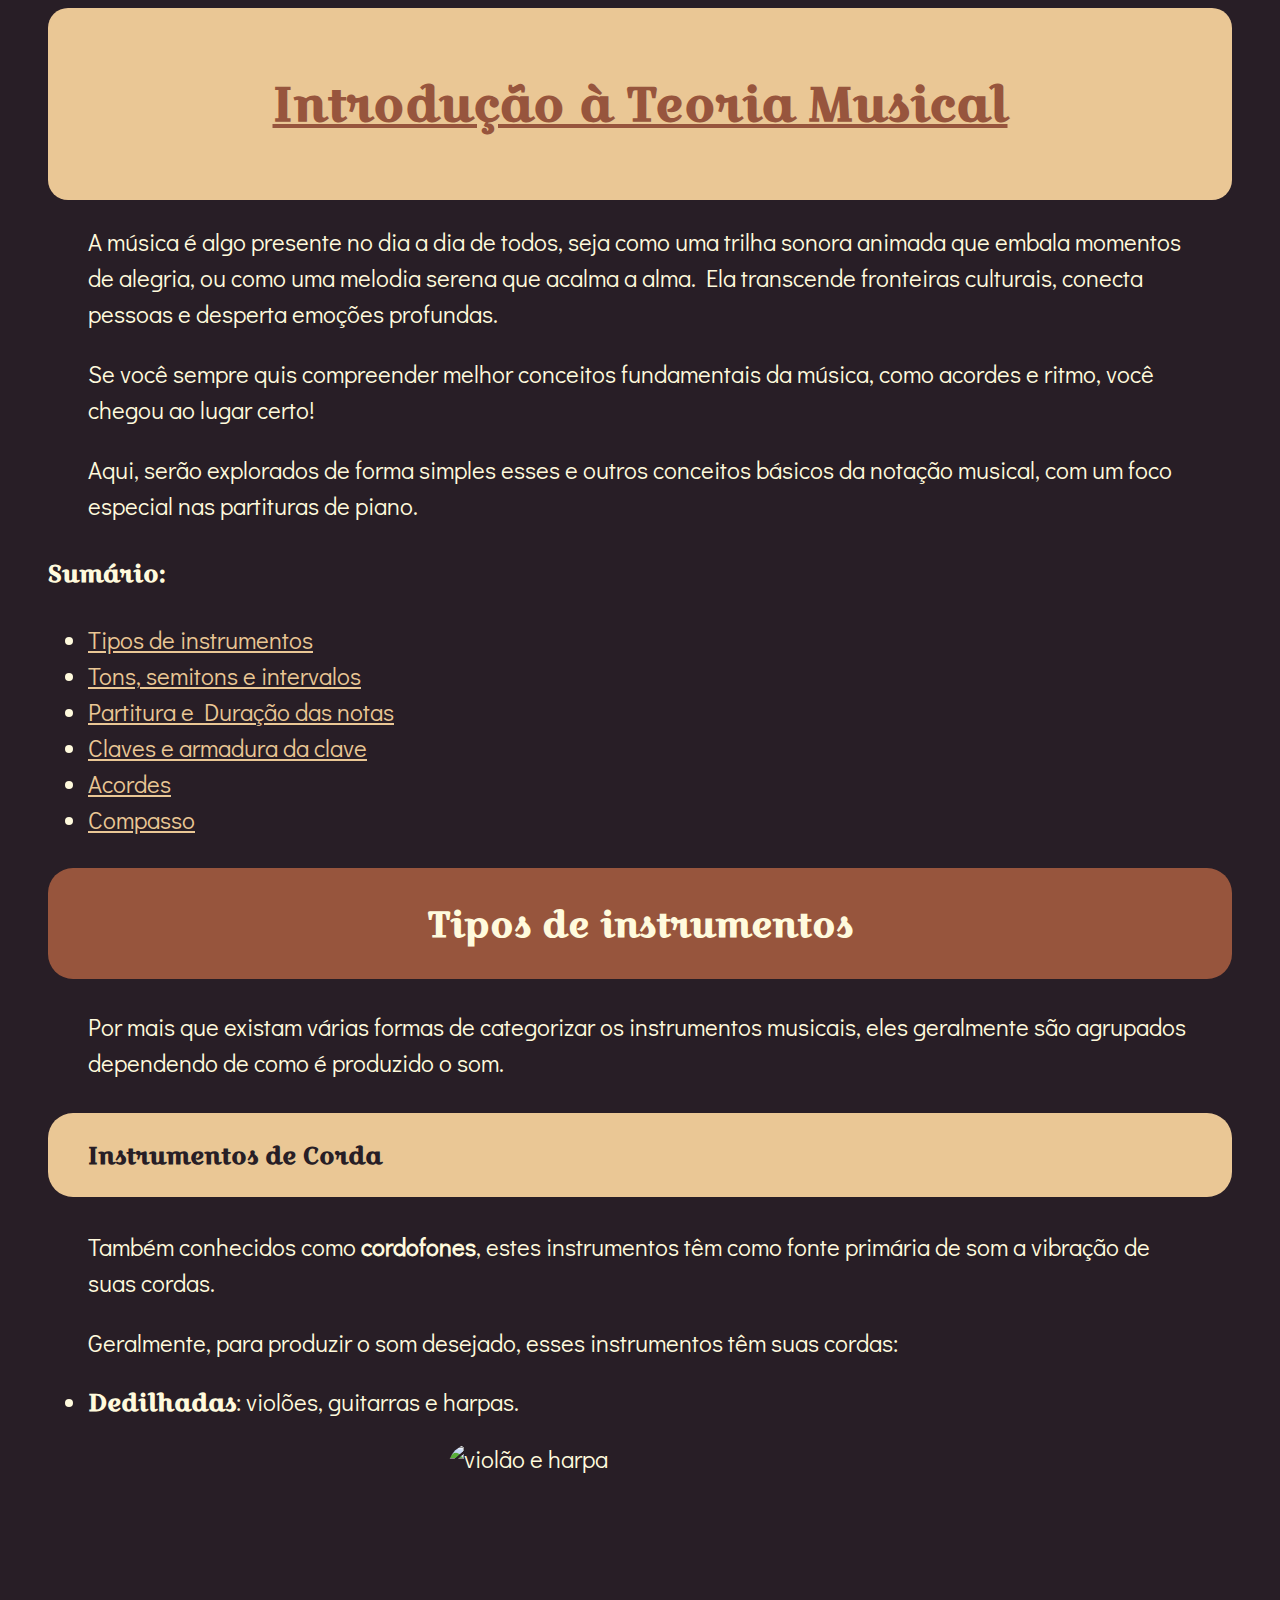
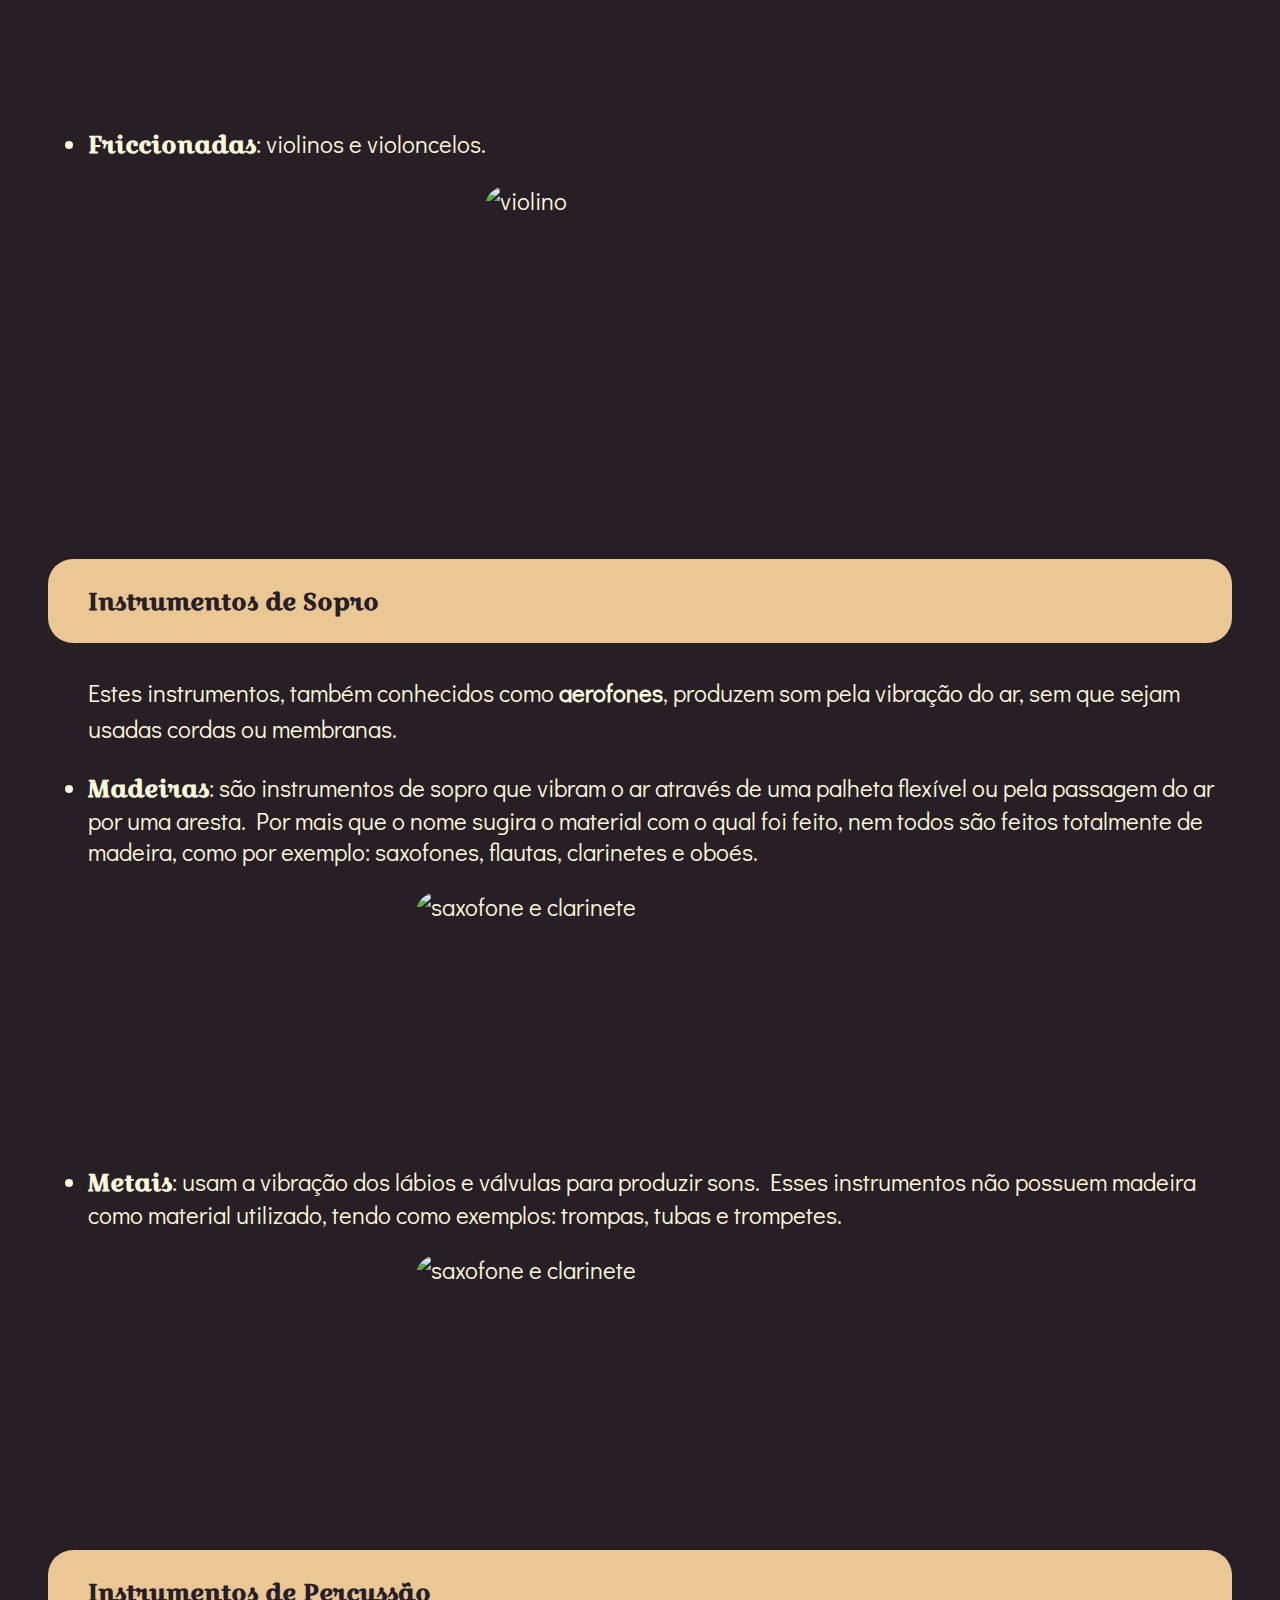
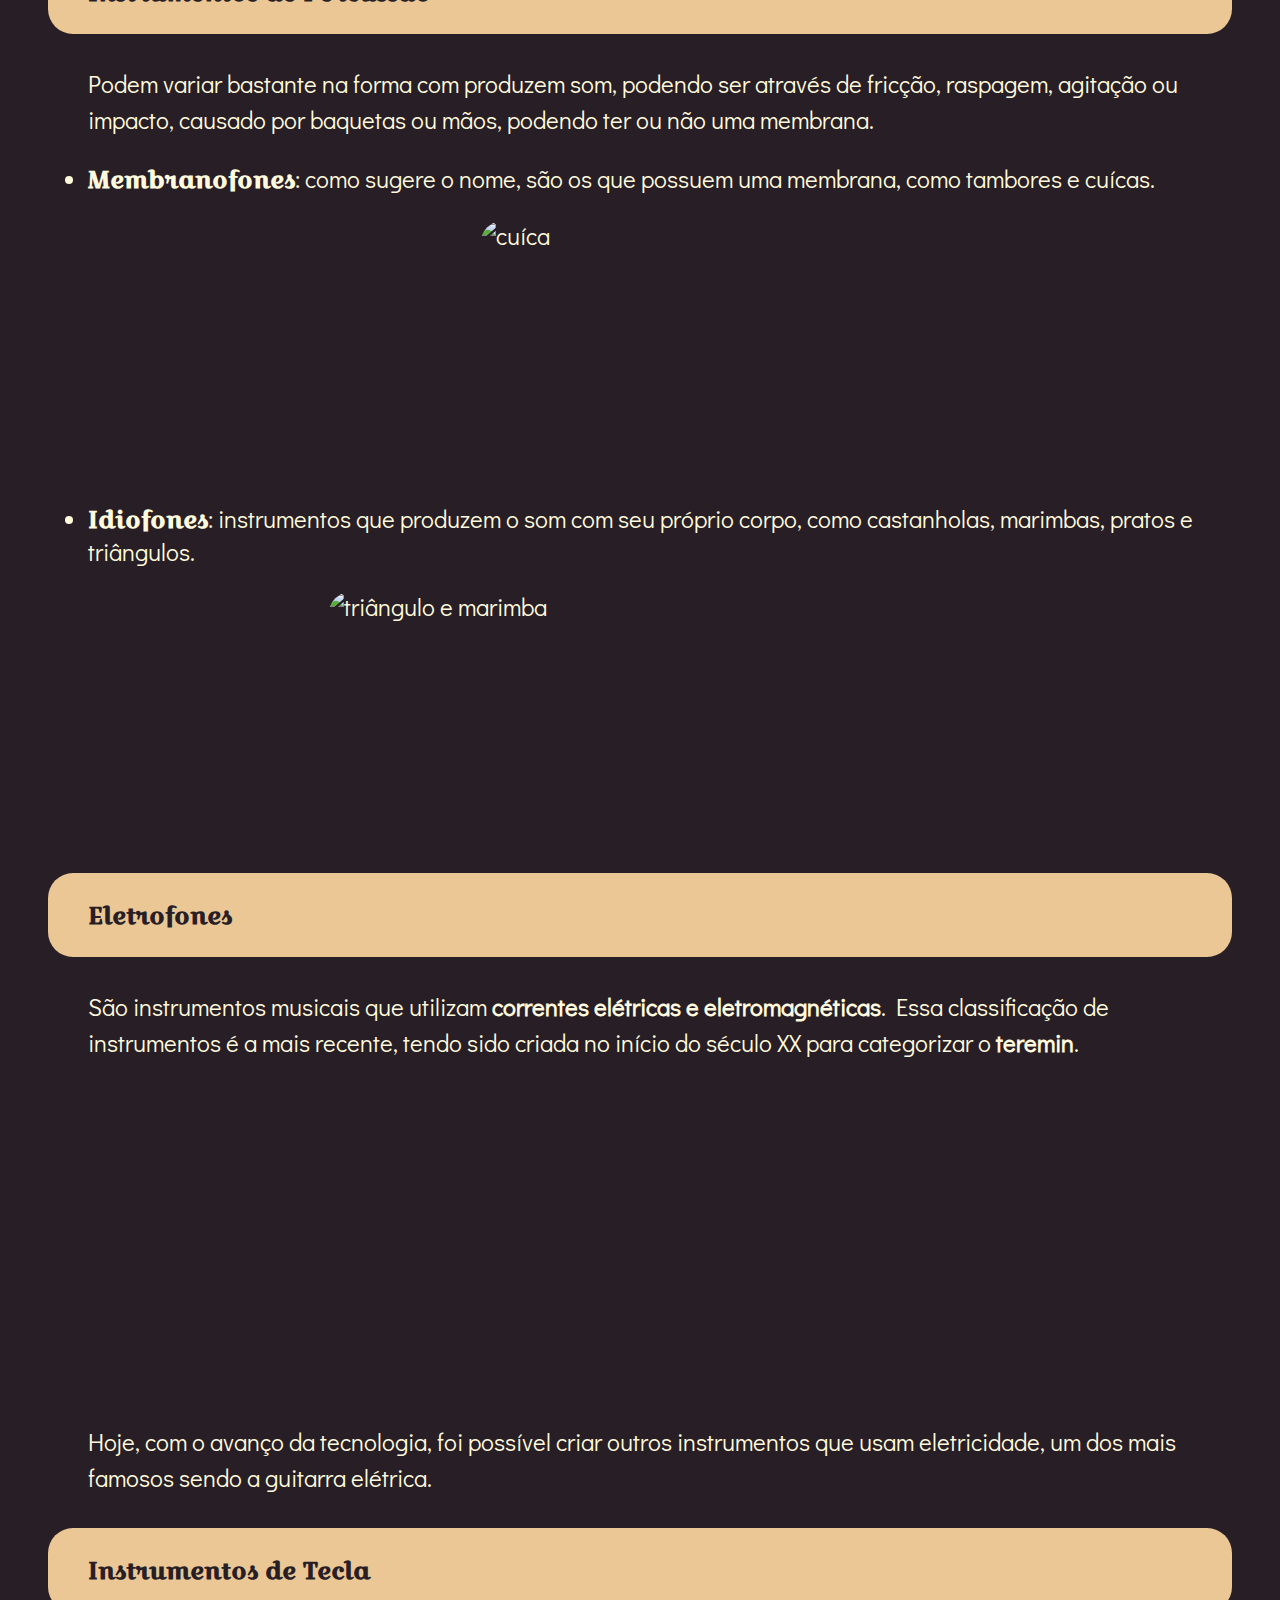
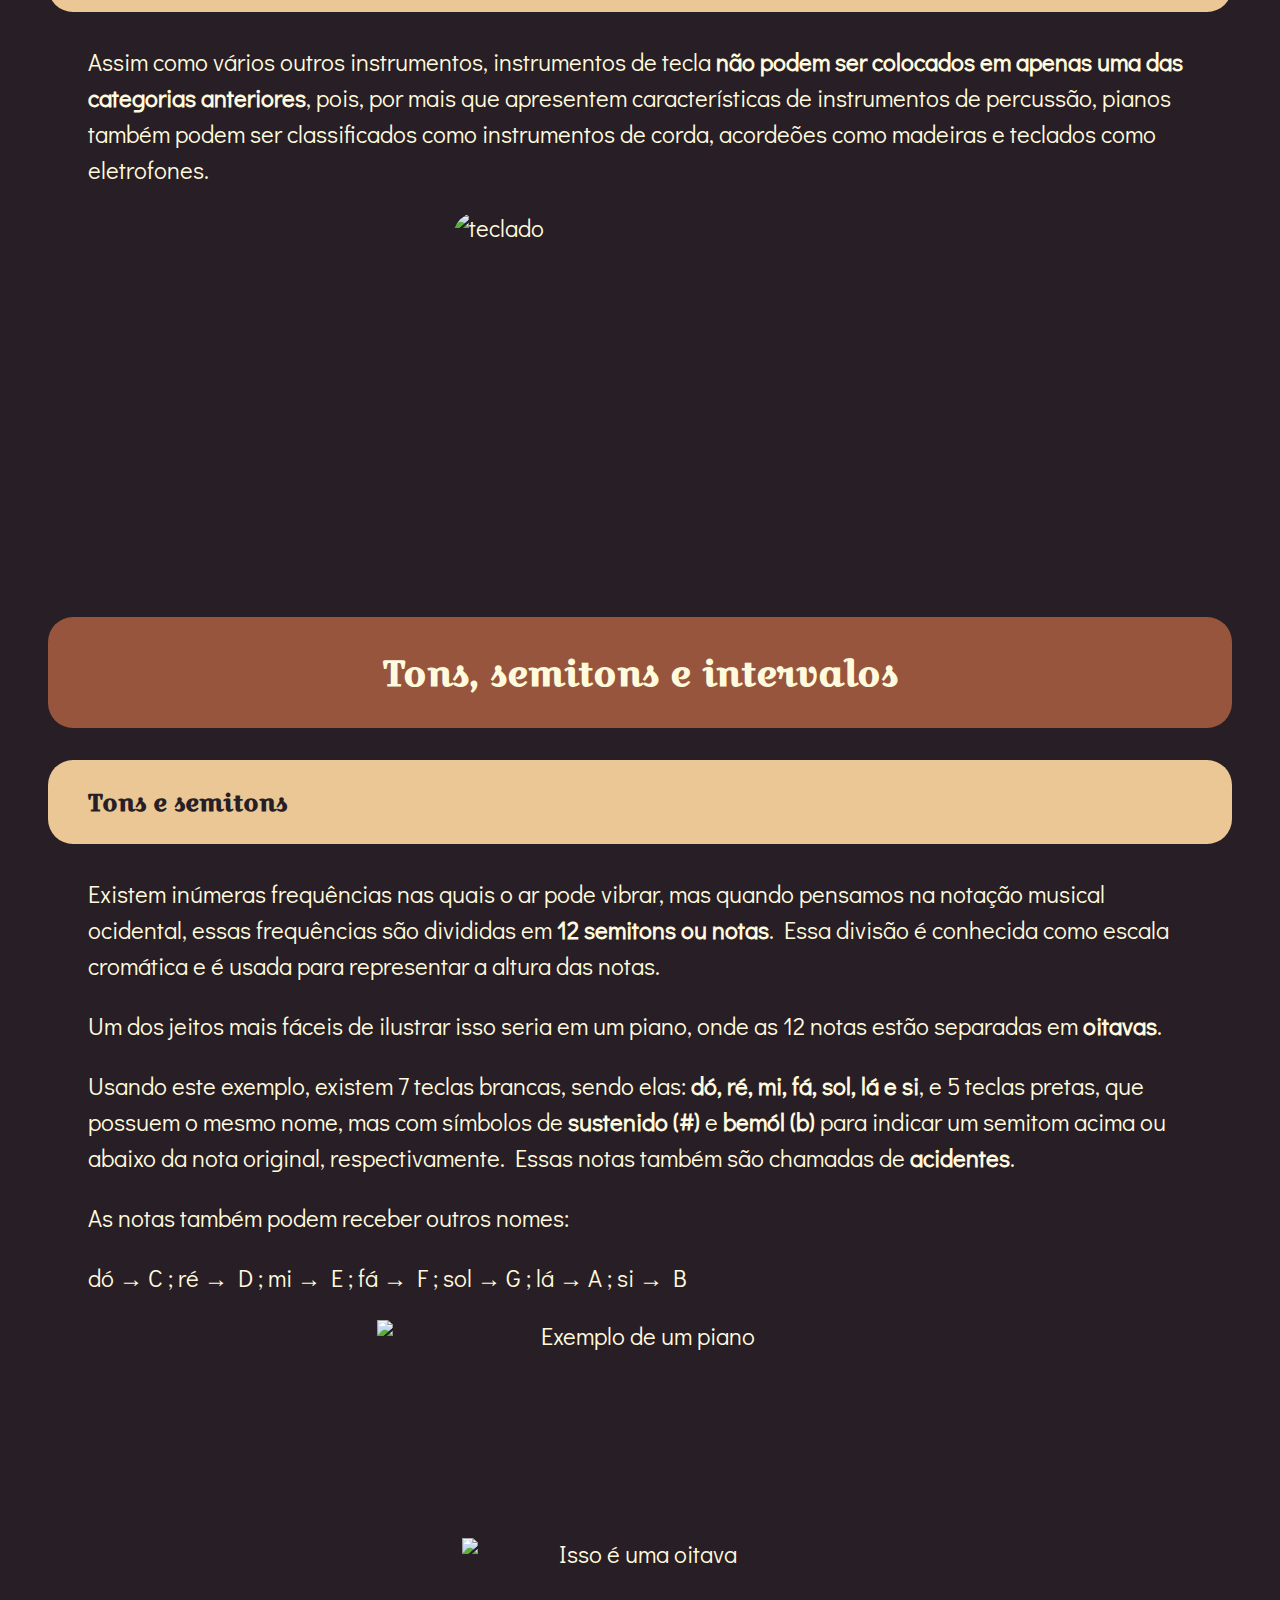
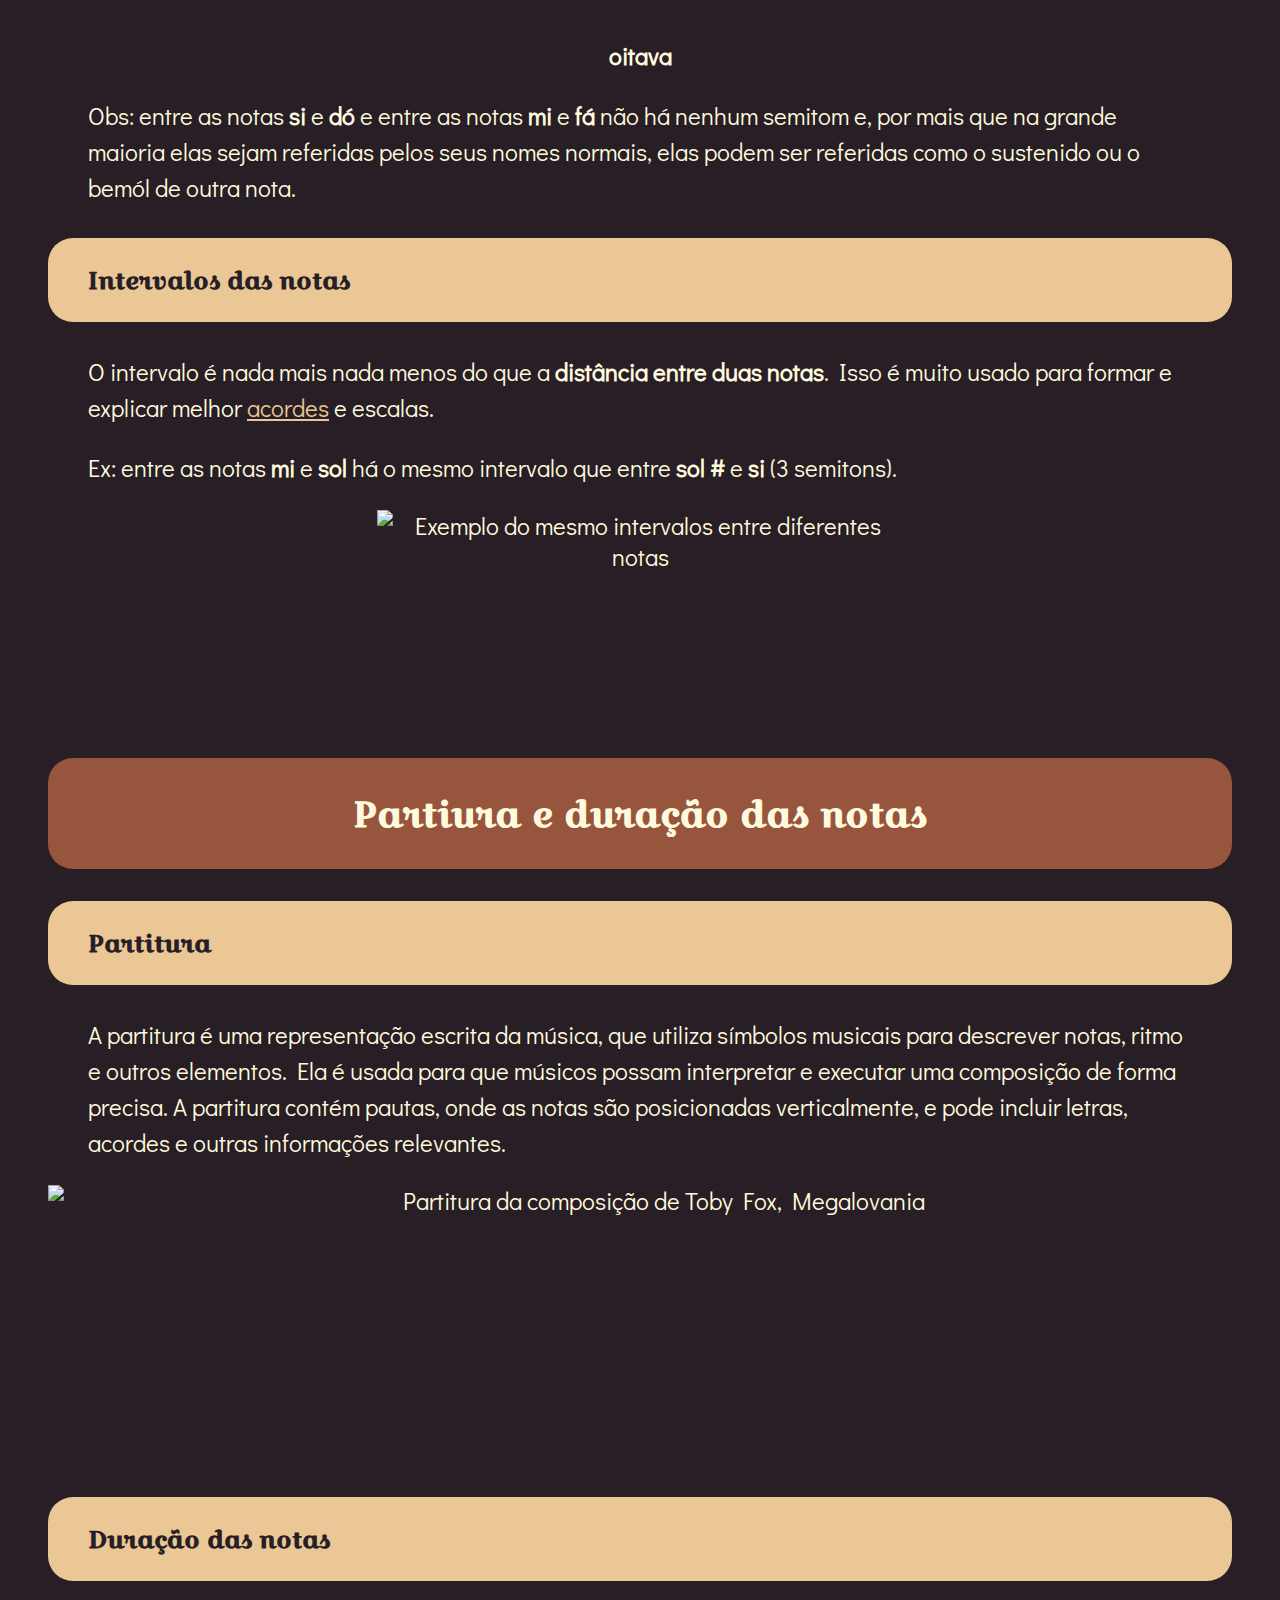
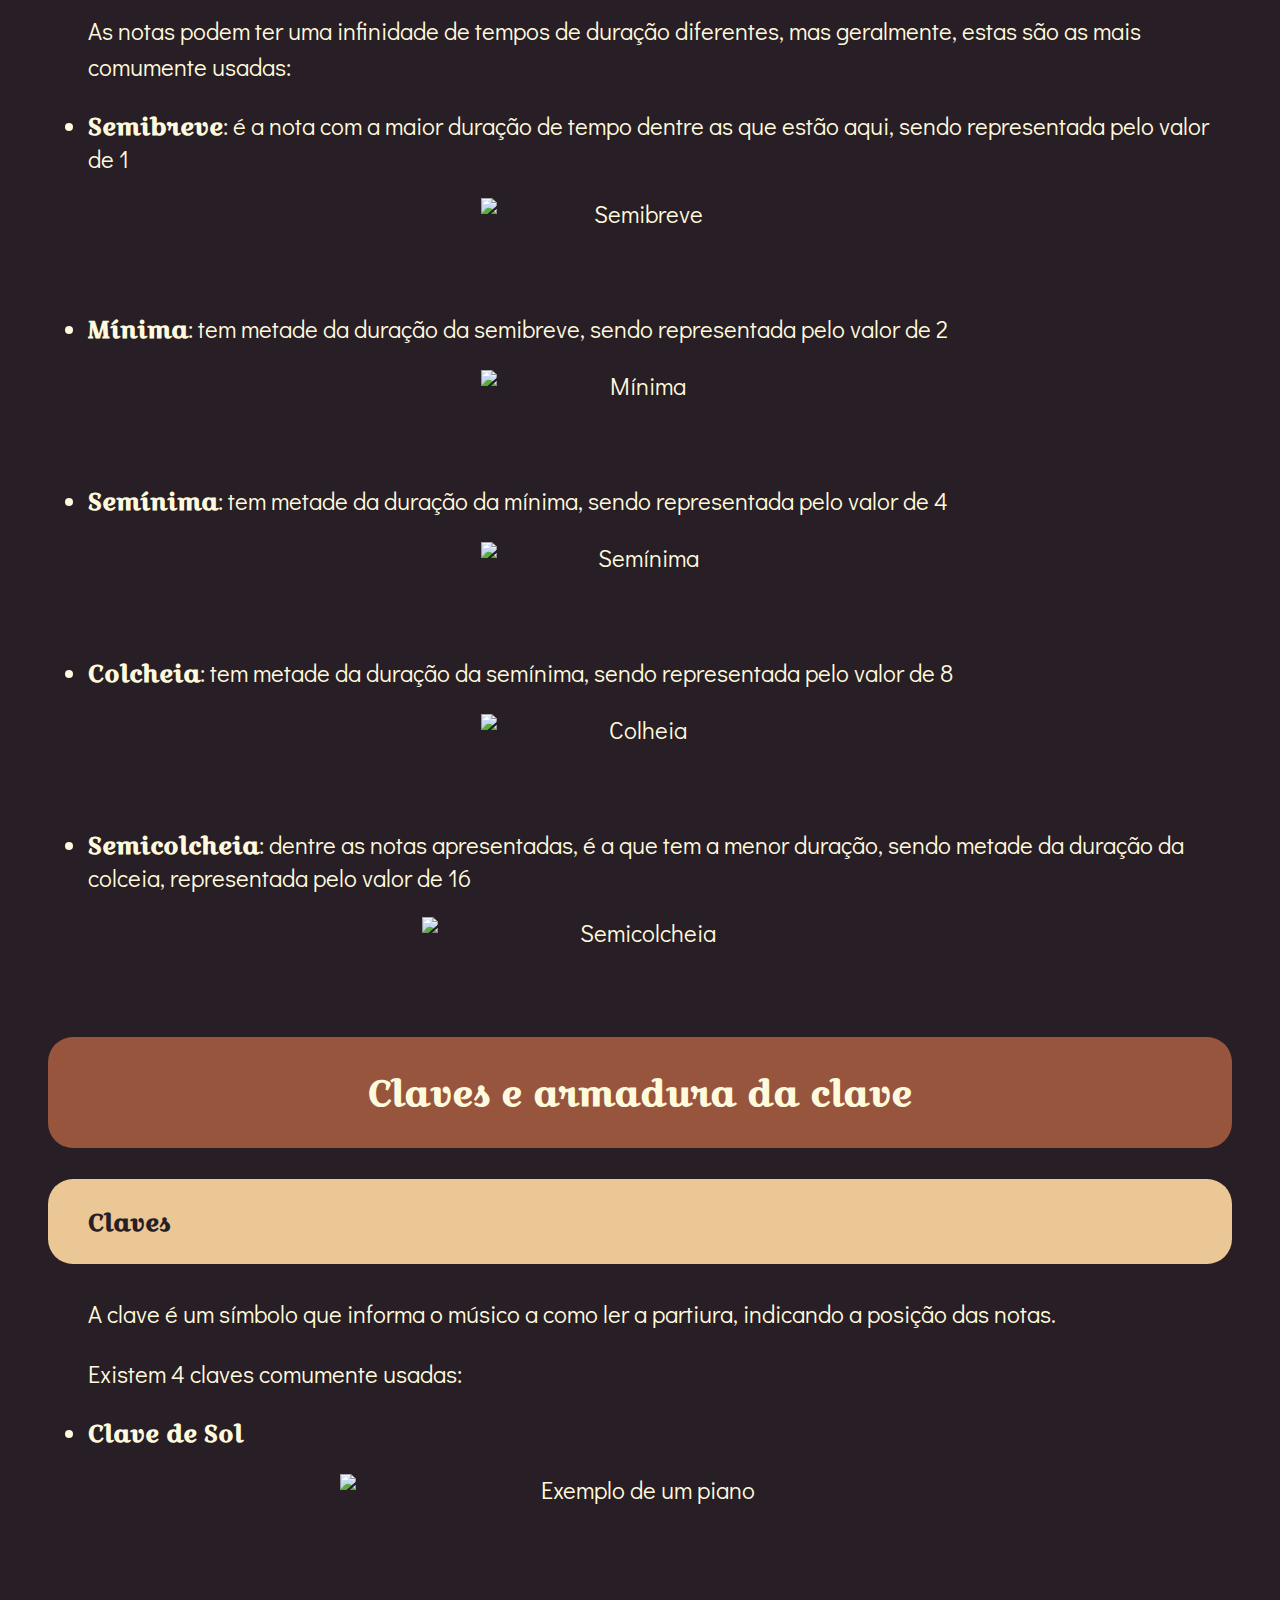
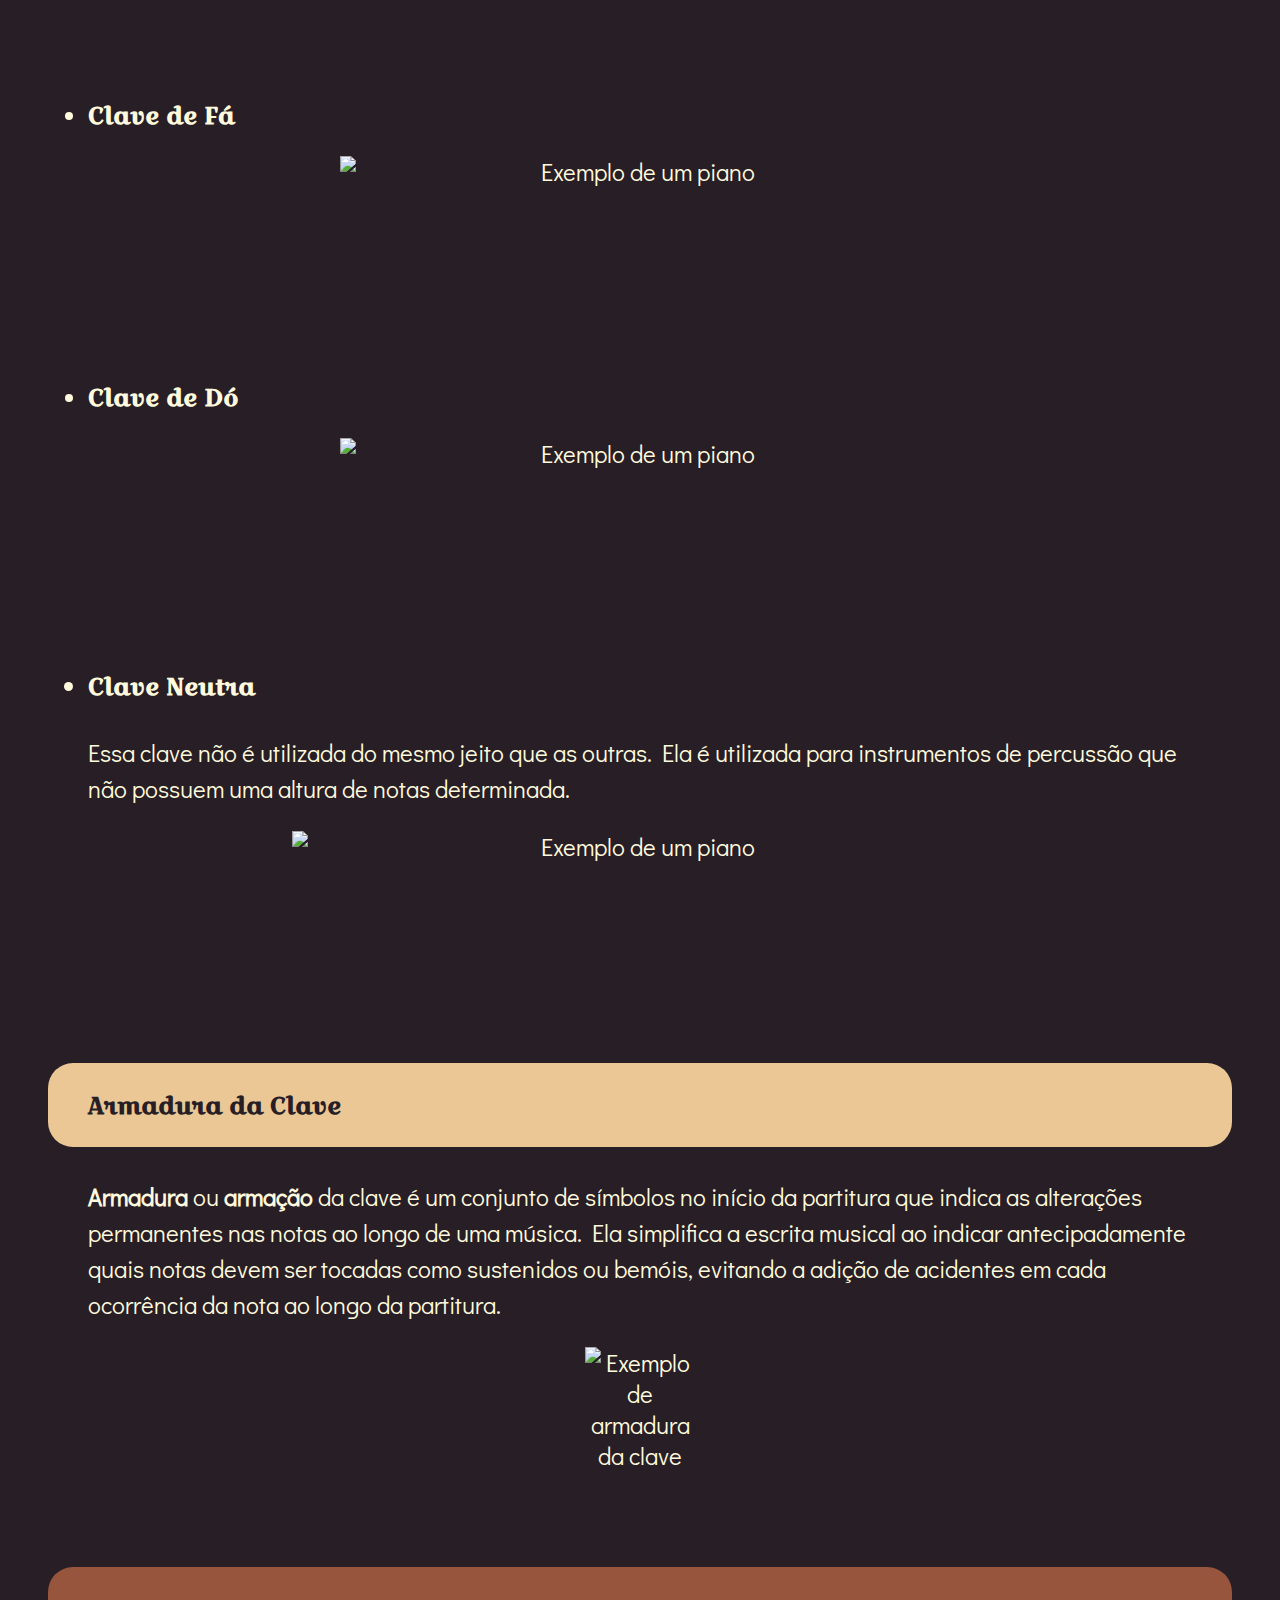
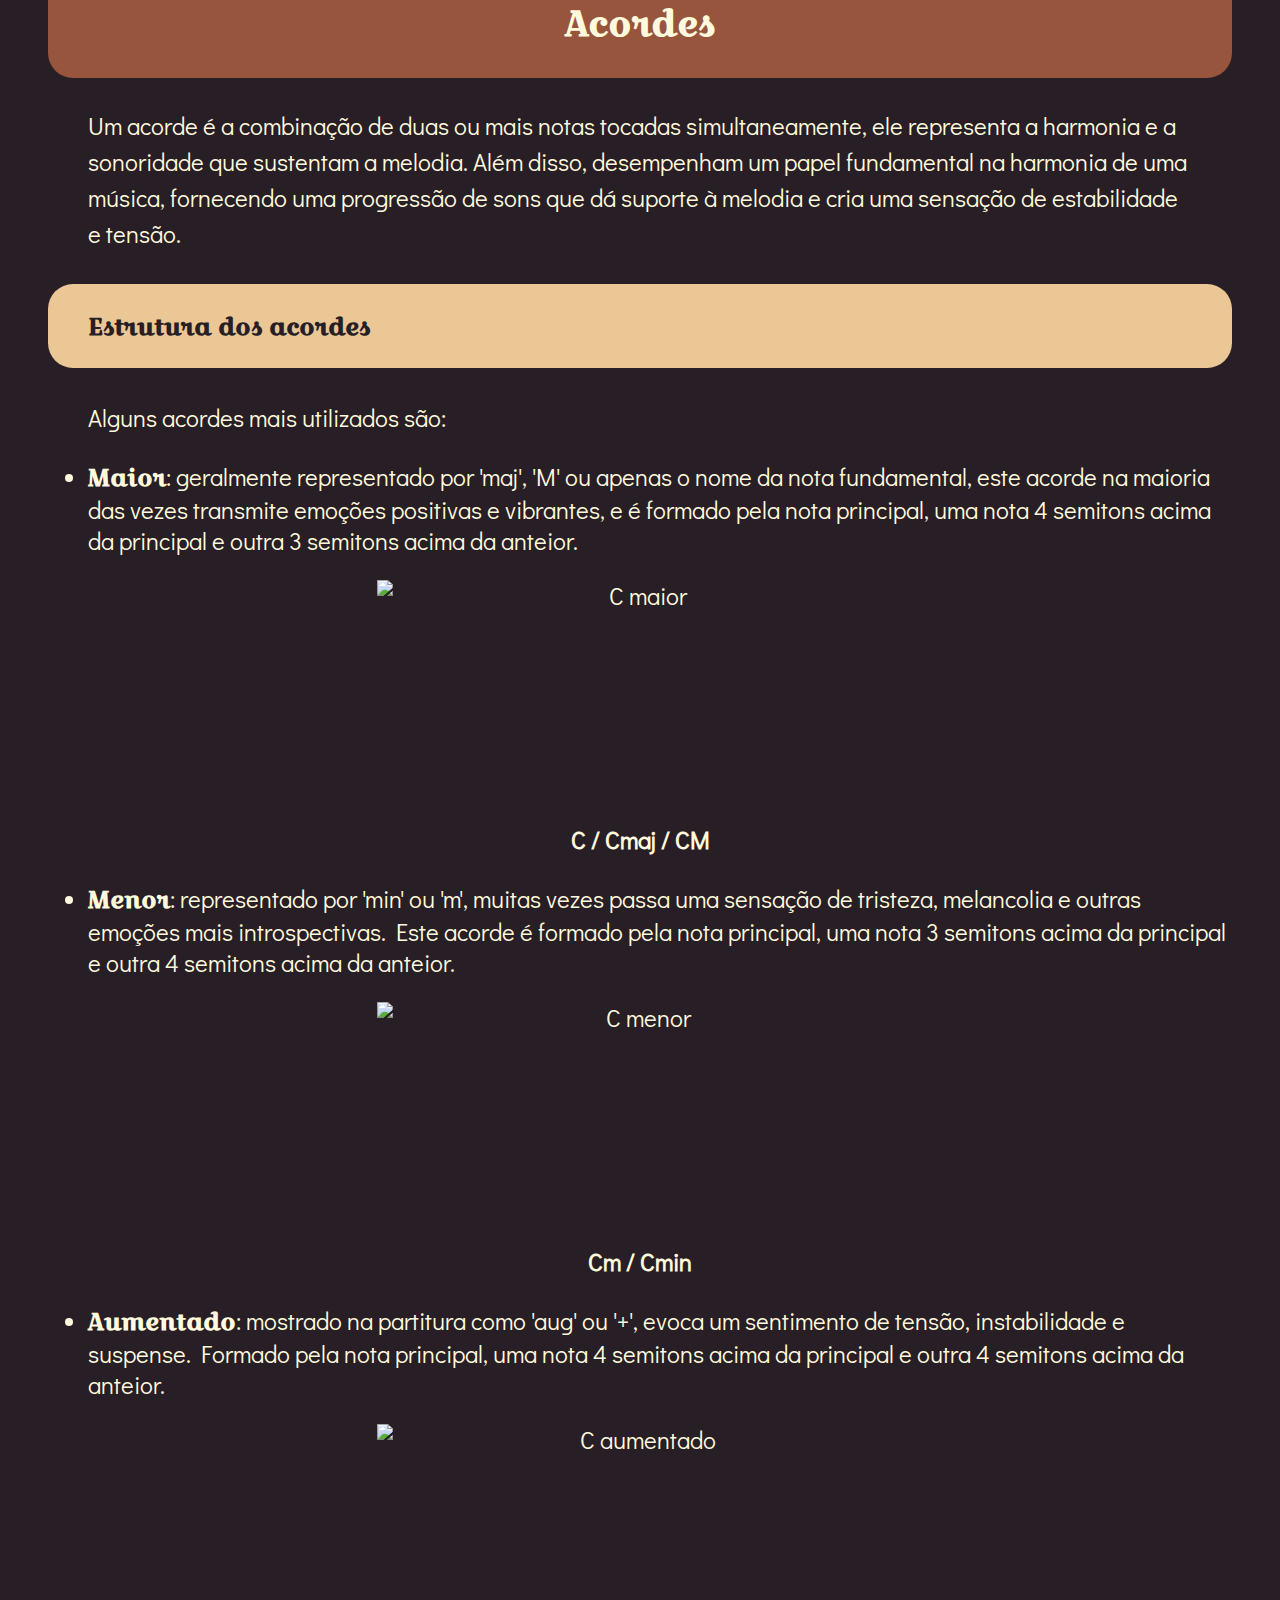
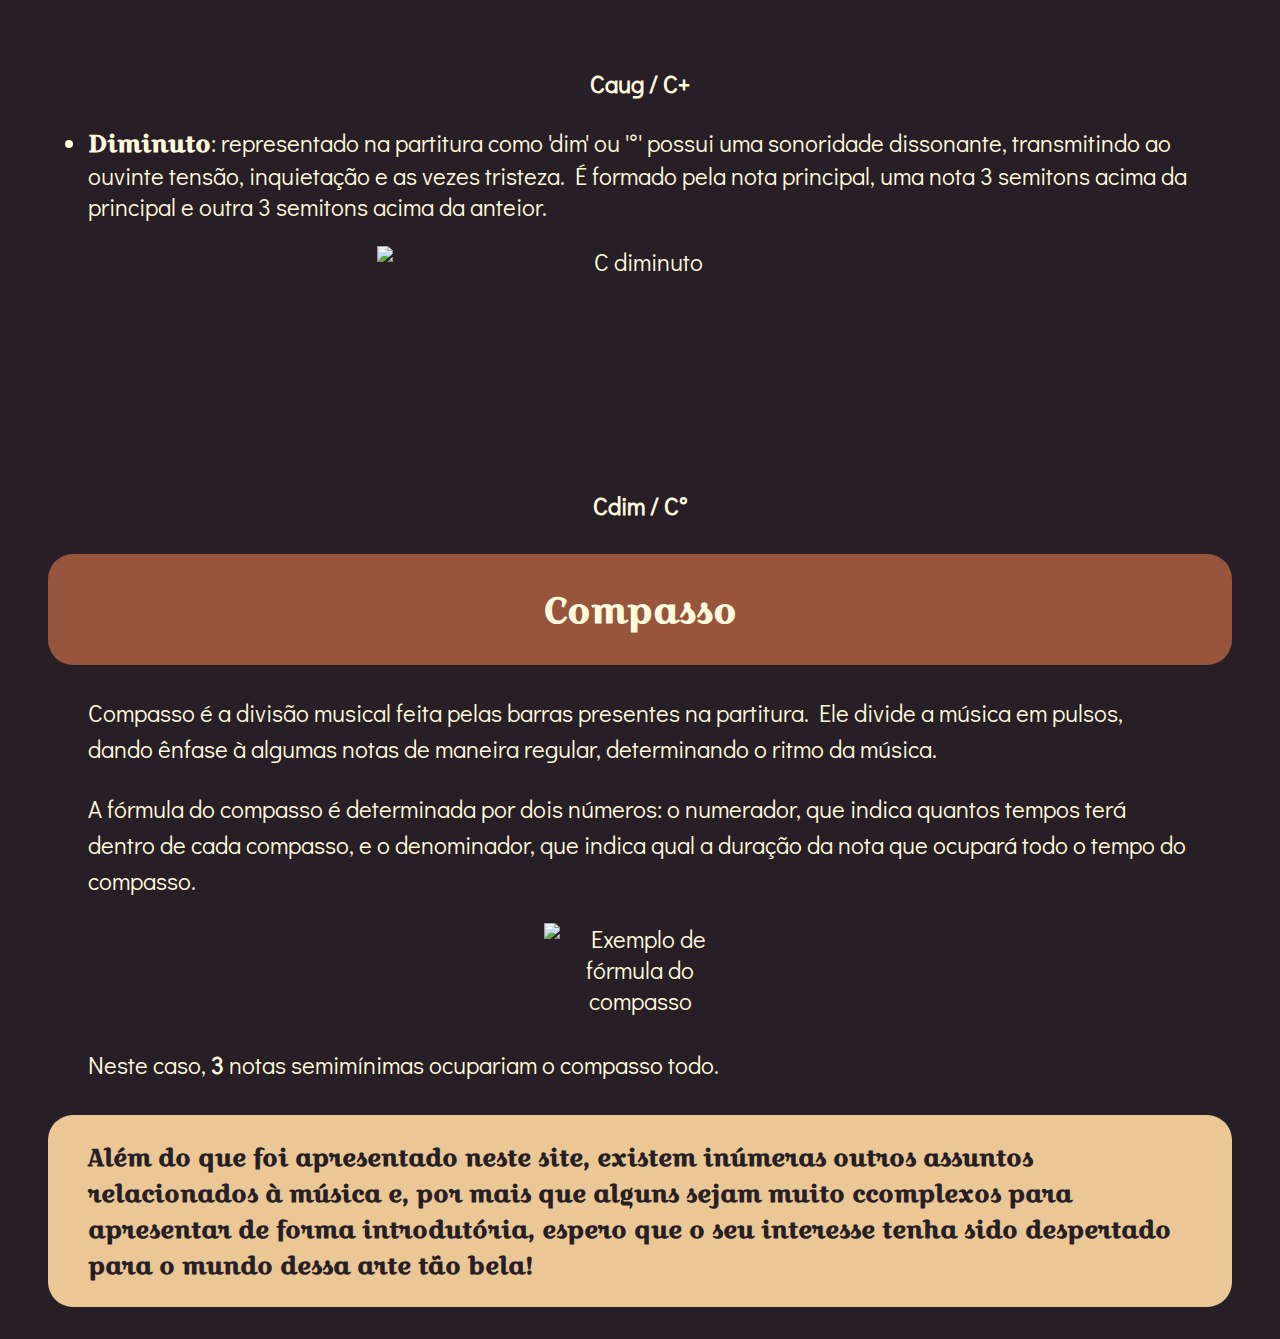
==== index.html @ 2a85707f "Add files via upload" ====
<!DOCTYPE html>
<html>
    <head lang="pt-br">
        <!--Título da página-->
        <title>
            Intro. à Música
        </title>

        <meta charset="UTF-8"> <!--Permite que o site mostre alguns caracteres específicos em múltiplas telas-->
        
        <link rel="stylesheet" href="style.css"> <!--Conecta o arquivo em HTML ao arquvio em CSS-->
        
        <!--Faz um link ao favicon-->
        <link rel="icon" href="favicon.ico" type="image/x-icon">
        <link rel="shortcut icon" href="favicon.ico" type="image/x-icon">

        <link href='https://fonts.googleapis.com/css?family=Croissant One' rel='stylesheet'> <!--Permite que as fontes sejam usadas-->
        <link href='https://fonts.googleapis.com/css?family=Didact Gothic' rel='stylesheet'>
        
    </head>
    <body>
        <header>
            <h1><u>Introdução à Teoria Musical</u></h1> <!--Título da página-->
        </header>

            <p> <!--Introdução ao assunto-->
                A música é algo presente no dia a dia de todos, seja como uma trilha sonora animada que embala momentos de alegria, ou como uma melodia serena que acalma a alma. Ela transcende fronteiras culturais, conecta pessoas e desperta emoções profundas.
            </p>

            <p>
                Se você sempre quis compreender melhor conceitos fundamentais da música, como acordes e ritmo, você chegou ao lugar certo!
            </p>

            <p>
                Aqui, serão explorados de forma simples esses e outros conceitos básicos da notação musical, com um foco especial nas partituras de piano.
            </p>
            
            <h4> <!--Usa a tag <h4> para destaque-->
                Sumário:
            </h4>

            <ul> <!--Cria vários links para outras partes da página de acordo com o ID-->
                <li><a href="#topic1">Tipos de instrumentos</a>
                <li><a href="#topic2">Tons, semitons e intervalos</a>
                <li><a href="#topic3">Partitura e Duração das notas</a>
                <li><a href="#topic4">Claves e armadura da clave</a>
                <li><a href="#topic5">Acordes</a>
                <li><a href="#topic6">Compasso</a>
            </ul>
            
            
            <h2 id="topic1">Tipos de instrumentos</h2> <!--Tópico com seu respectivo ID-->
            <p>
                Por mais que existam várias formas de categorizar os instrumentos musicais, eles geralmente são agrupados dependendo de como é produzido o som.
            </p>
            

            <h4 class="sepia"> <!--Classe para mostrar um subtítulo-->
            <p>
                Instrumentos de Corda
            </p>
            </h4>

            <p>
                Também conhecidos como <b>cordofones</b>, estes instrumentos têm como fonte primária de som a vibração de suas cordas.
            </p>
            
            <p>
                Geralmente, para produzir o som desejado, esses instrumentos têm suas cordas: 
            </p>
            
            <ul>
            <li>
                <h4 style="display: inline;">Dedilhadas</h4>: violões, guitarras e harpas. <!--Usa a tag <h4> para destaque-->
            </li>
            </ul>
            
            <img src="topic1/corda_a.png" alt="violão e harpa" width="384" height="260" class="center_border"><!--Imagens para ilustrar o texto-->

            <ul>
            <li>
                <h4 style="display: inline;">Friccionadas</h4>: violinos e violoncelos. <!--Usa a tag <h4> para destaque-->
            </li>
            </ul>

            <img src="topic1/corda_b.png" alt="violino" width="312" height="342" class="center_border"> <!--Imagens para ilustrar o texto-->
            
            <h4 class="sepia"> <!--Classe para mostrar um subtítulo-->
            <p>
                Instrumentos de Sopro
            </p>
            </h4>
            
            <p>
                Estes instrumentos, também conhecidos como <b>aerofones</b>, produzem som pela vibração do ar, sem que sejam usadas cordas ou membranas.
            </p>
            
            <ul>
            <li>
                <h4 style="display: inline;">Madeiras</h4>: são instrumentos de sopro que vibram o ar através de uma palheta flexível ou pela passagem do ar por uma aresta. Por mais que o nome sugira o material com o qual foi feito, nem todos são feitos totalmente de madeira, como por exemplo: saxofones, flautas, clarinetes e oboés. <!--Usa a tag <h4> para destaque-->
            </li>
            </ul>

            <img src="topic1/sopro_a.png" alt="saxofone e clarinete" width="450" height="250" class="center_border"> <!--Imagens para ilustrar o texto-->

            <ul>
            <li>
                <h4 style="display: inline;">Metais</h4>: usam a vibração dos lábios e válvulas para produzir sons. Esses instrumentos não possuem madeira como material utilizado, tendo como exemplos: trompas, tubas e trompetes. <!--Usa a tag <h4> para destaque-->
            </li>
            </ul>

            <img src="topic1/sopro_b.png" alt="saxofone e clarinete" width="450" height="264" class="center_border"> <!--Imagens para ilustrar o texto-->


            
            <h4 class="sepia"> <!--Classe para mostrar um subtítulo-->
            <p>
                Instrumentos de Percussão
            </p>
            </h4>

            <p>
                Podem variar bastante na forma com produzem som, podendo ser através de fricção, raspagem, agitação ou impacto, causado por baquetas ou mãos, podendo ter ou não uma membrana.
            </p>
            
            <ul>
            <li>
                <h4 style="display: inline;">Membranofones</h4>: como sugere o nome, são os que possuem uma membrana, como tambores e cuícas. <!--Usa a tag <h4> para destaque-->
            </li>
            </ul>

            <img src="topic1/perc_a.png" alt="cuíca" width="320" height="258" class="center_border"> <!--Imagens para ilustrar o texto-->

            <ul>
            <li>
                <h4 style="display: inline;">Idiofones</h4>: instrumentos que produzem o som com seu próprio corpo, como castanholas, marimbas, pratos e triângulos. <!--Usa a tag <h4> para destaque-->
            </li>
            </ul>

            <img src="topic1/perc_b.png" alt="triângulo e marimba" width="625" height="250" class="center_border"> <!--Imagens para ilustrar o texto-->
            
            <h4 class="sepia"> <!--Classe para mostrar um subtítulo-->
            <p>
                Eletrofones
            </p>
            </h4>

            
            <p>
                São instrumentos musicais que utilizam <b>correntes elétricas e eletromagnéticas</b>. Essa classificação de instrumentos é a mais recente, tendo sido criada no início do século XX para categorizar o <b>teremin</b>.
            </p>

            <!--Link para explicar o que é um teremin-->
            <iframe width="560" height="315" src="https://www.youtube.com/embed/CwR8P_XlzIo" frameborder="0" allowfullscreen></iframe>

            <p>
                Hoje, com o avanço da tecnologia, foi possível criar outros instrumentos que usam eletricidade, um dos mais famosos sendo a guitarra elétrica.
            </p>


            <h4 class="sepia"> <!--Classe para mostrar um subtítulo-->
            <p>
                Instrumentos de Tecla
            </p>
            </h4>

            <p>
                Assim como vários outros instrumentos, instrumentos de tecla <b>não podem ser colocados em apenas uma das categorias anteriores</b>, pois, por mais que apresentem características de instrumentos de percussão, pianos também podem ser classificados como instrumentos de corda, acordeões como madeiras e teclados como eletrofones. 
            </p>

            <img src="topic1/tecla.png" alt="teclado" width="375" height="375" class="center_border">


            <h2 id="topic2">Tons, semitons e intervalos</h2> <!--Tópico com seu respectivo ID-->

            <h4 class="sepia"> <!--Classe para mostrar um subtítulo-->
                <p>
                    Tons</u> e semitons
                </p>
                </h4>

            <p>
                Existem inúmeras frequências nas quais o ar pode vibrar, mas quando pensamos na notação musical ocidental, essas frequências são divididas em <b>12 semitons ou notas</b>. Essa divisão é conhecida como escala cromática e é usada para representar a altura das notas.
            </p>
            
            <p>
                Um dos jeitos mais fáceis de ilustrar isso seria em um piano, onde as 12 notas estão separadas em <b>oitavas</b>.
            </p>

            <p>
                Usando este exemplo, existem 7 teclas brancas, sendo elas: <b>dó, ré, mi, fá, sol, lá e si</b>, e 5 teclas pretas, que possuem o mesmo nome, mas com símbolos de <b>sustenido (#)</b> e <b>bemól (b)</b> para indicar um semitom acima ou abaixo da nota original, respectivamente. Essas notas também são chamadas de <b>acidentes</b>.
            </p>

            <p>
                As notas também podem receber outros nomes:
            </p>

            <p>
                dó &#8594 C ; ré &#8594 D ; mi &#8594 E ; fá &#8594 F ; sol &#8594 G ; lá &#8594 A ; si &#8594 B
            </p>

            <img src="topic2/pianoexample.png" alt="Exemplo de um piano" width="526" height="218" class="center">

            <img src="topic2/chaves.png" alt="Isso é uma oitava" width="356" height="76" class="center">

            <p class="center">
                <b>oitava</b>
            </p>
            
            <p>
                Obs: entre as notas <b>si</b> e <b>dó</b> e entre as notas <b>mi</b> e <b>fá</b> não há nenhum semitom e, por mais que na grande maioria elas sejam referidas pelos seus nomes normais, elas podem ser referidas como o sustenido ou o bemól de outra nota.
            </p>

            <h4 class="sepia"> <!--Classe para mostrar um subtítulo-->
                <p>
                    Intervalos das notas
                </p>
                </h4>
            
            <p>
                O intervalo é nada mais nada menos do que a <b>distância entre duas notas</b>. Isso é muito usado para formar e explicar melhor <a href="#topic5">acordes</a> e escalas.
            </p>
            
            <p>
                Ex: entre as notas <b>mi</b> e <b>sol</b> há o mesmo intervalo que entre <b>sol #</b> e <b>si</b> (3 semitons). 
            </p>

            <img src="topic2/intervalo.png" alt="Exemplo do mesmo intervalos entre diferentes notas" width="526" height="218" class="center">
            

            <h2 id="topic3">Partiura e duração das notas</h2> <!--Tópico com seu respectivo ID-->

            <h4 class="sepia"> <!--Classe para mostrar um subtítulo-->
                <p>
                    Partitura
                </p>
                </h4>

            <p>
                A partitura é uma representação escrita da música, que utiliza símbolos musicais para descrever notas, ritmo e outros elementos. Ela é usada para que músicos possam interpretar e executar uma composição de forma precisa. A partitura contém pautas, onde as notas são posicionadas verticalmente, e pode incluir letras, acordes e outras informações relevantes.
            </p>

            <img src="topic3/MCT_exemplo.png" alt="Partitura da composição de Toby Fox, Megalovania" width="1216" height="280" class="center">

            <h4 class="sepia"> <!--Classe para mostrar um subtítulo-->
                <p>
                    Duração das notas
                </p>
                </h4>

                <p>
                    As notas podem ter uma infinidade de tempos de duração diferentes, mas geralmente, estas são as mais comumente usadas: 
                </p>

                <ul>
                    <li>
                        <h4 style="display: inline;">Semibreve</h4>: é a nota com a maior duração de tempo dentre as que estão aqui, sendo representada pelo valor de 1 <!--Usa a tag <h4> para destaque-->
                    </li>
                    </ul>
    
                <img src="topic3/semibreve.png" alt="Semibreve" width="319" height="90" class="center">

                <ul>
                    <li>
                        <h4 style="display: inline;">Mínima</h4>: tem metade da duração da semibreve, sendo representada pelo valor de 2 <!--Usa a tag <h4> para destaque-->
                    </li>
                    </ul>
    
                <img src="topic3/minima.png" alt="Mínima" width="319" height="90" class="center">

                <ul>
                    <li>
                        <h4 style="display: inline;">Semínima</h4>: tem metade da duração da mínima, sendo representada pelo valor de 4 <!--Usa a tag <h4> para destaque-->
                    </li>
                    </ul>
    
                <img src="topic3/semiminima.png" alt="Semínima" width="319" height="90" class="center">
    
    
                <ul>
                    <li>
                        <h4 style="display: inline;">Colcheia</h4>: tem metade da duração da semínima, sendo representada pelo valor de 8 <!--Usa a tag <h4> para destaque-->
                    </li>
                    </ul>
    
                <img src="topic3/colcheia.png" alt="Colheia" width="319" height="90" class="center">
    
                <ul>
                    <li>
                        <h4 style="display: inline;">Semicolcheia</h4>: dentre as notas apresentadas, é a que tem a menor duração, sendo metade da duração da colceia, representada pelo valor de 16 <!--Usa a tag <h4> para destaque-->
                    </li>
                    </ul>
    
                <img src="topic3/semicolcheia.png" alt="Semicolcheia" width="436" height="90" class="center">


            <h2 id="topic4">Claves e armadura da clave</h2> <!--Tópico com seu respectivo ID-->

            <h4 class="sepia"> <!--Classe para mostrar um subtítulo-->
                <p>
                    Claves
                </p>
                </h4>

            <p>
                A clave é um símbolo que informa o músico a como ler a partiura, indicando a posição das notas.
            </p>

            <p>
                Existem 4 claves comumente usadas: 
            </p>

            <ul>
                <li>
                    <h4 style="display: inline;">Clave de Sol</h4>
                </li>
                </ul>

            <img src="topic4/sol.png" alt="Exemplo de um piano" width="600" height="200" class="center">

            <ul>
                <li>
                    <h4 style="display: inline;">Clave de Fá</h4>
                </li>
                </ul>

            <img src="topic4/fa.png" alt="Exemplo de um piano" width="600" height="200" class="center">

            <ul>
                <li>
                    <h4 style="display: inline;">Clave de Dó</h4>
                </li>
                </ul>

            <img src="topic4/do.png" alt="Exemplo de um piano" width="600" height="200" class="center">

            <h4>
                <ul>
                        <li>Clave Neutra
                </ul>
                </h4>
                

                <p>
                    Essa clave não é utilizada do mesmo jeito que as outras. Ela é utilizada para instrumentos de percussão que não possuem uma altura de notas determinada. 
                </p>

                <img src="topic4/neutra.png" alt="Exemplo de um piano" width="696" height="200" class="center">

            <h4 class="sepia"> <!--Classe para mostrar um subtítulo-->
                <p>
                    Armadura da Clave
                </p>
                </h4>

            <p>
                <b>Armadura</b> ou <b>armação</b> da clave é um conjunto de símbolos no início da partitura que indica as alterações permanentes nas notas ao longo de uma música. Ela simplifica a escrita musical ao indicar antecipadamente quais notas devem ser tocadas como sustenidos ou bemóis, evitando a adição de acidentes em cada ocorrência da nota ao longo da partitura.
            </p>

            <img src="topic4/armadura.png" alt="Exemplo de armadura da clave" width="110" height="190" class="center">


            <h2 id="topic5">Acordes</h2> <!--Tópico com seu respectivo ID-->

            <p>
                Um acorde é a combinação de duas ou mais notas tocadas simultaneamente, ele representa a harmonia e a sonoridade que sustentam a melodia. Além disso, desempenham um papel fundamental na harmonia de uma música, fornecendo uma progressão de sons que dá suporte à melodia e cria uma sensação de estabilidade e tensão.
            </p>
            
            <h4 class="sepia"> <!--Classe para mostrar um subtítulo-->
                <p>
                    Estrutura dos acordes
                </p>
                </h4>

                <p>
                    Alguns acordes mais utilizados são:
                </p>
                
                <ul>
                    <li>
                        <h4 style="display: inline;">Maior</h4>: geralmente representado por 'maj', 'M' ou apenas o nome da nota fundamental, este acorde na maioria das vezes transmite emoções positivas e vibrantes, e é formado pela nota principal, uma nota 4 semitons acima da principal e outra 3 semitons acima da anteior. <!--Usa a tag <h4> para destaque-->
                    </li>
                    </ul>

                <img src="topic5/maior.png" alt="C maior" width="526" height="218" class="center">

                <p class="center">
                    <b>C / Cmaj / CM</b>
                </p>

                <ul>
                    <li>
                        <h4 style="display: inline;">Menor</h4>: representado por 'min' ou 'm', muitas vezes passa uma sensação de tristeza, melancolia e outras emoções mais introspectivas. Este acorde é formado pela nota principal, uma nota 3 semitons acima da principal e outra 4 semitons acima da anteior. <!--Usa a tag <h4> para destaque-->
                    </li>
                    </ul>

                <img src="topic5/menor.png" alt="C menor" width="526" height="218" class="center">

                <p class="center">
                    <b>Cm / Cmin</b>
                </p>

                <ul>
                    <li>
                        <h4 style="display: inline;">Aumentado</h4>: mostrado na partitura como 'aug' ou '+', evoca um sentimento de tensão, instabilidade e suspense. Formado pela nota principal, uma nota 4 semitons acima da principal e outra 4 semitons acima da anteior. <!--Usa a tag <h4> para destaque-->
                    </li>
                    </ul>

                <img src="topic5/aumen.png" alt="C aumentado" width="526" height="218" class="center">

                <p class="center">
                    <b>Caug / C+</b>
                </p>

                <ul>
                    <li>
                        <h4 style="display: inline;">Diminuto</h4>: representado na partitura como 'dim' ou '°' possui uma sonoridade dissonante, transmitindo ao ouvinte tensão, inquietação e as vezes tristeza. É formado pela nota principal, uma nota 3 semitons acima da principal e outra 3 semitons acima da anteior. <!--Usa a tag <h4> para destaque-->
                    </li>
                    </ul>
                
                <img src="topic5/dimin.png" alt="C diminuto" width="526" height="218" class="center">

                <p class="center">
                    <b>Cdim / C°</b>
                </p>

            <h2 id="topic6">Compasso</h2> <!--Tópico com seu respectivo ID-->
                    

            <p>
                Compasso é a divisão musical feita pelas barras presentes na partitura. Ele divide a música em pulsos, dando ênfase à algumas notas de maneira regular, determinando o ritmo da música.
            </p>

            <p>
                A fórmula do compasso é determinada por dois números: o numerador, que indica quantos tempos terá dentro de cada compasso, e o denominador, que indica qual a duração da nota que ocupará todo o tempo do compasso.
            </p>

            <img src="topic6/compasso.png" alt="Exemplo de fórmula do compasso" width="192" height="100" class="center">

            <p>
                Neste caso, <b>3</b> notas semimínimas ocupariam o compasso todo.
            </p>
            
            <h4 class="sepia"> <!--Classe para destacar a conclusão da página-->
                <p>
                    Além do que foi apresentado neste site, existem inúmeras outros assuntos relacionados à música e, por mais que alguns sejam muito ccomplexos para apresentar de forma introdutória, espero que o seu interesse tenha sido despertado para o mundo dessa arte tão bela!
                </p>
                </h4>
    </body>
<html>
---- style.css ----
body { /*Muda a fonte e seu tamanho e cor do body*/
    font-family: 'Didact Gothic';
    font-size: 24px;
    background-color: #281E26;
    color: #FFFADD;
    padding-right: 40px;
    padding-left: 40px;
}
header { /*Muda as características do título que aparece dentro da página*/
    font-family: 'Croissant One';
    background-color: #EAC795;
    padding: 30px;
    text-align: center;
    color: #97553D;
    border-radius: 20px;
}
h2 { /*Determina as caracerísticas dos títulos de cada tópico*/
    font-family: 'Croissant One';
    padding: 30px;
    text-align: center;
    color: #FFFADD;
    background-color: #97553D;
    border-radius: 25px;
}

h4 { /*Partes de destaque no texto, incluindo subtítulos*/
    font-family: 'Croissant One';
    color: #FFFADD;
}

p { /*Mudando o espaçamento e o padding do texto*/
    line-height: 1.50;
    padding-right: 40px;
    padding-left: 40px;
}

a { /*Muda a cor dos links para outras partes da página*/
    color: #EAC795;
    line-height: 1.50;
}

iframe { /*Centraliza o link presente na página*/
    display: block;
    margin: 0 auto;
}

.center { /*Classe para centralizar o texto e as imagens*/
    display: block;
    margin-left: auto;
    margin-right: auto;
    text-align: center;
}
.sepia{ /*Classe para dar destaque aos subtítulos*/
    background-color: #EAC795;
    border-radius: 25px;
    color: #281E26;
    padding: 0.1px;
}
.center_border{ /*Classe para fazer com que imagens fiquem centralizadas e com bordas arredondadas*/
    display: block;
    margin-left: auto;
    margin-right: auto;
    border-radius: 25px;
}
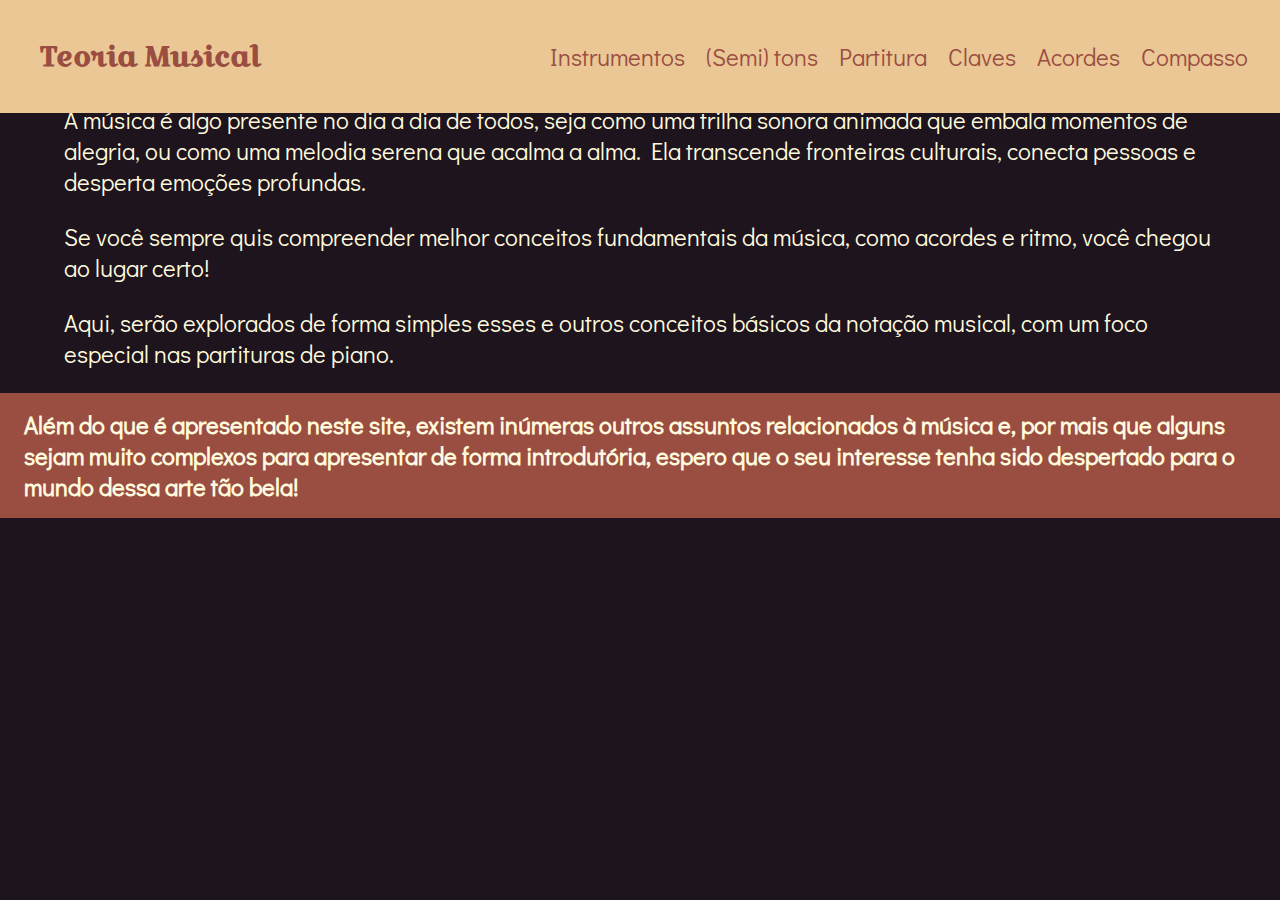
==== commit fd33626c: "Update index.html" ====
--- a/index.html
+++ b/index.html
@@ -1,450 +1,60 @@
 <!DOCTYPE html>
 <html>
     <head lang="pt-br">
-        <!--Título da página-->
         <title>
-            Intro. à Música
+            Trabalho de WEB I
         </title>
 
-        <meta charset="UTF-8"> <!--Permite que o site mostre alguns caracteres específicos em múltiplas telas-->
+        <meta charset="UTF-8"> 
+        <link rel="stylesheet" href="style.css">
+        <script src="script.js" defer></script>
+
+        <link rel="stylesheet" href="https://cdnjs.cloudflare.com/ajax/libs/animate.css/4.1.1/animate.min.css"/>
         
-        <link rel="stylesheet" href="style.css"> <!--Conecta o arquivo em HTML ao arquvio em CSS-->
-        
-        <!--Faz um link ao favicon-->
         <link rel="icon" href="favicon.ico" type="image/x-icon">
         <link rel="shortcut icon" href="favicon.ico" type="image/x-icon">
 
-        <link href='https://fonts.googleapis.com/css?family=Croissant One' rel='stylesheet'> <!--Permite que as fontes sejam usadas-->
+        <link href='https://fonts.googleapis.com/css?family=Croissant One' rel='stylesheet'>
         <link href='https://fonts.googleapis.com/css?family=Didact Gothic' rel='stylesheet'>
+
+        <!--https://tiagomello23.github.io/Site_Criativo-WEB_I/-->
+    </head>
+
+    <body>
+        <header class="animate__animated animate__fadeInDown">
+            <p class="title">Teoria Musical</p>
+
+            <nav id="nav">
+                <button id="btn-mobile">Menu</button>
+
+                <div id="menu">
+                    <a href="topic1.html">Instrumentos</a>
+                    <a href="topic2.html">(Semi) tons</a>
+                    <a href="topic3.html">Partitura</a>
+                    <a href="topic4.html">Claves</a>
+                    <a href="topic5.html">Acordes</a>
+                    <a href="topic6.html">Compasso</a>
+                </div>
+            </nav>
+        </header>
         
-    </head>
-    <body>
-        <header>
-            <h1><u>Introdução à Teoria Musical</u></h1> <!--Título da página-->
-        </header>
+        <p>
+            A música é algo presente no dia a dia de todos, seja como uma trilha sonora animada que embala momentos de alegria, ou como uma melodia serena que acalma a alma. Ela transcende fronteiras culturais, conecta pessoas e desperta emoções profundas.
+        </p>
 
-            <p> <!--Introdução ao assunto-->
-                A música é algo presente no dia a dia de todos, seja como uma trilha sonora animada que embala momentos de alegria, ou como uma melodia serena que acalma a alma. Ela transcende fronteiras culturais, conecta pessoas e desperta emoções profundas.
-            </p>
+        <p>
+            Se você sempre quis compreender melhor conceitos fundamentais da música, como acordes e ritmo, você chegou ao lugar certo!
+        </p>
 
-            <p>
-                Se você sempre quis compreender melhor conceitos fundamentais da música, como acordes e ritmo, você chegou ao lugar certo!
-            </p>
-
-            <p>
-                Aqui, serão explorados de forma simples esses e outros conceitos básicos da notação musical, com um foco especial nas partituras de piano.
-            </p>
-            
-            <h4> <!--Usa a tag <h4> para destaque-->
-                Sumário:
-            </h4>
-
-            <ul> <!--Cria vários links para outras partes da página de acordo com o ID-->
-                <li><a href="#topic1">Tipos de instrumentos</a>
-                <li><a href="#topic2">Tons, semitons e intervalos</a>
-                <li><a href="#topic3">Partitura e Duração das notas</a>
-                <li><a href="#topic4">Claves e armadura da clave</a>
-                <li><a href="#topic5">Acordes</a>
-                <li><a href="#topic6">Compasso</a>
-            </ul>
-            
-            
-            <h2 id="topic1">Tipos de instrumentos</h2> <!--Tópico com seu respectivo ID-->
-            <p>
-                Por mais que existam várias formas de categorizar os instrumentos musicais, eles geralmente são agrupados dependendo de como é produzido o som.
-            </p>
-            
-
-            <h4 class="sepia"> <!--Classe para mostrar um subtítulo-->
-            <p>
-                Instrumentos de Corda
-            </p>
-            </h4>
-
-            <p>
-                Também conhecidos como <b>cordofones</b>, estes instrumentos têm como fonte primária de som a vibração de suas cordas.
-            </p>
-            
-            <p>
-                Geralmente, para produzir o som desejado, esses instrumentos têm suas cordas: 
-            </p>
-            
-            <ul>
-            <li>
-                <h4 style="display: inline;">Dedilhadas</h4>: violões, guitarras e harpas. <!--Usa a tag <h4> para destaque-->
-            </li>
-            </ul>
-            
-            <img src="topic1/corda_a.png" alt="violão e harpa" width="384" height="260" class="center_border"><!--Imagens para ilustrar o texto-->
-
-            <ul>
-            <li>
-                <h4 style="display: inline;">Friccionadas</h4>: violinos e violoncelos. <!--Usa a tag <h4> para destaque-->
-            </li>
-            </ul>
-
-            <img src="topic1/corda_b.png" alt="violino" width="312" height="342" class="center_border"> <!--Imagens para ilustrar o texto-->
-            
-            <h4 class="sepia"> <!--Classe para mostrar um subtítulo-->
-            <p>
-                Instrumentos de Sopro
-            </p>
-            </h4>
-            
-            <p>
-                Estes instrumentos, também conhecidos como <b>aerofones</b>, produzem som pela vibração do ar, sem que sejam usadas cordas ou membranas.
-            </p>
-            
-            <ul>
-            <li>
-                <h4 style="display: inline;">Madeiras</h4>: são instrumentos de sopro que vibram o ar através de uma palheta flexível ou pela passagem do ar por uma aresta. Por mais que o nome sugira o material com o qual foi feito, nem todos são feitos totalmente de madeira, como por exemplo: saxofones, flautas, clarinetes e oboés. <!--Usa a tag <h4> para destaque-->
-            </li>
-            </ul>
-
-            <img src="topic1/sopro_a.png" alt="saxofone e clarinete" width="450" height="250" class="center_border"> <!--Imagens para ilustrar o texto-->
-
-            <ul>
-            <li>
-                <h4 style="display: inline;">Metais</h4>: usam a vibração dos lábios e válvulas para produzir sons. Esses instrumentos não possuem madeira como material utilizado, tendo como exemplos: trompas, tubas e trompetes. <!--Usa a tag <h4> para destaque-->
-            </li>
-            </ul>
-
-            <img src="topic1/sopro_b.png" alt="saxofone e clarinete" width="450" height="264" class="center_border"> <!--Imagens para ilustrar o texto-->
+        <p>
+            Aqui, serão explorados de forma simples esses e outros conceitos básicos da notação musical, com um foco especial nas partituras de piano.
+        </p>
 
 
-            
-            <h4 class="sepia"> <!--Classe para mostrar um subtítulo-->
-            <p>
-                Instrumentos de Percussão
-            </p>
-            </h4>
 
-            <p>
-                Podem variar bastante na forma com produzem som, podendo ser através de fricção, raspagem, agitação ou impacto, causado por baquetas ou mãos, podendo ter ou não uma membrana.
-            </p>
-            
-            <ul>
-            <li>
-                <h4 style="display: inline;">Membranofones</h4>: como sugere o nome, são os que possuem uma membrana, como tambores e cuícas. <!--Usa a tag <h4> para destaque-->
-            </li>
-            </ul>
+        <footer> <!--Classe para destacar a conclusão da página-->
+            Além do que é apresentado neste site, existem inúmeras outros assuntos relacionados à música e, por mais que alguns sejam muito complexos para apresentar de forma introdutória, espero que o seu interesse tenha sido despertado para o mundo dessa arte tão bela!
+        </footer>
 
-            <img src="topic1/perc_a.png" alt="cuíca" width="320" height="258" class="center_border"> <!--Imagens para ilustrar o texto-->
-
-            <ul>
-            <li>
-                <h4 style="display: inline;">Idiofones</h4>: instrumentos que produzem o som com seu próprio corpo, como castanholas, marimbas, pratos e triângulos. <!--Usa a tag <h4> para destaque-->
-            </li>
-            </ul>
-
-            <img src="topic1/perc_b.png" alt="triângulo e marimba" width="625" height="250" class="center_border"> <!--Imagens para ilustrar o texto-->
-            
-            <h4 class="sepia"> <!--Classe para mostrar um subtítulo-->
-            <p>
-                Eletrofones
-            </p>
-            </h4>
-
-            
-            <p>
-                São instrumentos musicais que utilizam <b>correntes elétricas e eletromagnéticas</b>. Essa classificação de instrumentos é a mais recente, tendo sido criada no início do século XX para categorizar o <b>teremin</b>.
-            </p>
-
-            <!--Link para explicar o que é um teremin-->
-            <iframe width="560" height="315" src="https://www.youtube.com/embed/CwR8P_XlzIo" frameborder="0" allowfullscreen></iframe>
-
-            <p>
-                Hoje, com o avanço da tecnologia, foi possível criar outros instrumentos que usam eletricidade, um dos mais famosos sendo a guitarra elétrica.
-            </p>
-
-
-            <h4 class="sepia"> <!--Classe para mostrar um subtítulo-->
-            <p>
-                Instrumentos de Tecla
-            </p>
-            </h4>
-
-            <p>
-                Assim como vários outros instrumentos, instrumentos de tecla <b>não podem ser colocados em apenas uma das categorias anteriores</b>, pois, por mais que apresentem características de instrumentos de percussão, pianos também podem ser classificados como instrumentos de corda, acordeões como madeiras e teclados como eletrofones. 
-            </p>
-
-            <img src="topic1/tecla.png" alt="teclado" width="375" height="375" class="center_border">
-
-
-            <h2 id="topic2">Tons, semitons e intervalos</h2> <!--Tópico com seu respectivo ID-->
-
-            <h4 class="sepia"> <!--Classe para mostrar um subtítulo-->
-                <p>
-                    Tons</u> e semitons
-                </p>
-                </h4>
-
-            <p>
-                Existem inúmeras frequências nas quais o ar pode vibrar, mas quando pensamos na notação musical ocidental, essas frequências são divididas em <b>12 semitons ou notas</b>. Essa divisão é conhecida como escala cromática e é usada para representar a altura das notas.
-            </p>
-            
-            <p>
-                Um dos jeitos mais fáceis de ilustrar isso seria em um piano, onde as 12 notas estão separadas em <b>oitavas</b>.
-            </p>
-
-            <p>
-                Usando este exemplo, existem 7 teclas brancas, sendo elas: <b>dó, ré, mi, fá, sol, lá e si</b>, e 5 teclas pretas, que possuem o mesmo nome, mas com símbolos de <b>sustenido (#)</b> e <b>bemól (b)</b> para indicar um semitom acima ou abaixo da nota original, respectivamente. Essas notas também são chamadas de <b>acidentes</b>.
-            </p>
-
-            <p>
-                As notas também podem receber outros nomes:
-            </p>
-
-            <p>
-                dó &#8594 C ; ré &#8594 D ; mi &#8594 E ; fá &#8594 F ; sol &#8594 G ; lá &#8594 A ; si &#8594 B
-            </p>
-
-            <img src="topic2/pianoexample.png" alt="Exemplo de um piano" width="526" height="218" class="center">
-
-            <img src="topic2/chaves.png" alt="Isso é uma oitava" width="356" height="76" class="center">
-
-            <p class="center">
-                <b>oitava</b>
-            </p>
-            
-            <p>
-                Obs: entre as notas <b>si</b> e <b>dó</b> e entre as notas <b>mi</b> e <b>fá</b> não há nenhum semitom e, por mais que na grande maioria elas sejam referidas pelos seus nomes normais, elas podem ser referidas como o sustenido ou o bemól de outra nota.
-            </p>
-
-            <h4 class="sepia"> <!--Classe para mostrar um subtítulo-->
-                <p>
-                    Intervalos das notas
-                </p>
-                </h4>
-            
-            <p>
-                O intervalo é nada mais nada menos do que a <b>distância entre duas notas</b>. Isso é muito usado para formar e explicar melhor <a href="#topic5">acordes</a> e escalas.
-            </p>
-            
-            <p>
-                Ex: entre as notas <b>mi</b> e <b>sol</b> há o mesmo intervalo que entre <b>sol #</b> e <b>si</b> (3 semitons). 
-            </p>
-
-            <img src="topic2/intervalo.png" alt="Exemplo do mesmo intervalos entre diferentes notas" width="526" height="218" class="center">
-            
-
-            <h2 id="topic3">Partiura e duração das notas</h2> <!--Tópico com seu respectivo ID-->
-
-            <h4 class="sepia"> <!--Classe para mostrar um subtítulo-->
-                <p>
-                    Partitura
-                </p>
-                </h4>
-
-            <p>
-                A partitura é uma representação escrita da música, que utiliza símbolos musicais para descrever notas, ritmo e outros elementos. Ela é usada para que músicos possam interpretar e executar uma composição de forma precisa. A partitura contém pautas, onde as notas são posicionadas verticalmente, e pode incluir letras, acordes e outras informações relevantes.
-            </p>
-
-            <img src="topic3/MCT_exemplo.png" alt="Partitura da composição de Toby Fox, Megalovania" width="1216" height="280" class="center">
-
-            <h4 class="sepia"> <!--Classe para mostrar um subtítulo-->
-                <p>
-                    Duração das notas
-                </p>
-                </h4>
-
-                <p>
-                    As notas podem ter uma infinidade de tempos de duração diferentes, mas geralmente, estas são as mais comumente usadas: 
-                </p>
-
-                <ul>
-                    <li>
-                        <h4 style="display: inline;">Semibreve</h4>: é a nota com a maior duração de tempo dentre as que estão aqui, sendo representada pelo valor de 1 <!--Usa a tag <h4> para destaque-->
-                    </li>
-                    </ul>
-    
-                <img src="topic3/semibreve.png" alt="Semibreve" width="319" height="90" class="center">
-
-                <ul>
-                    <li>
-                        <h4 style="display: inline;">Mínima</h4>: tem metade da duração da semibreve, sendo representada pelo valor de 2 <!--Usa a tag <h4> para destaque-->
-                    </li>
-                    </ul>
-    
-                <img src="topic3/minima.png" alt="Mínima" width="319" height="90" class="center">
-
-                <ul>
-                    <li>
-                        <h4 style="display: inline;">Semínima</h4>: tem metade da duração da mínima, sendo representada pelo valor de 4 <!--Usa a tag <h4> para destaque-->
-                    </li>
-                    </ul>
-    
-                <img src="topic3/semiminima.png" alt="Semínima" width="319" height="90" class="center">
-    
-    
-                <ul>
-                    <li>
-                        <h4 style="display: inline;">Colcheia</h4>: tem metade da duração da semínima, sendo representada pelo valor de 8 <!--Usa a tag <h4> para destaque-->
-                    </li>
-                    </ul>
-    
-                <img src="topic3/colcheia.png" alt="Colheia" width="319" height="90" class="center">
-    
-                <ul>
-                    <li>
-                        <h4 style="display: inline;">Semicolcheia</h4>: dentre as notas apresentadas, é a que tem a menor duração, sendo metade da duração da colceia, representada pelo valor de 16 <!--Usa a tag <h4> para destaque-->
-                    </li>
-                    </ul>
-    
-                <img src="topic3/semicolcheia.png" alt="Semicolcheia" width="436" height="90" class="center">
-
-
-            <h2 id="topic4">Claves e armadura da clave</h2> <!--Tópico com seu respectivo ID-->
-
-            <h4 class="sepia"> <!--Classe para mostrar um subtítulo-->
-                <p>
-                    Claves
-                </p>
-                </h4>
-
-            <p>
-                A clave é um símbolo que informa o músico a como ler a partiura, indicando a posição das notas.
-            </p>
-
-            <p>
-                Existem 4 claves comumente usadas: 
-            </p>
-
-            <ul>
-                <li>
-                    <h4 style="display: inline;">Clave de Sol</h4>
-                </li>
-                </ul>
-
-            <img src="topic4/sol.png" alt="Exemplo de um piano" width="600" height="200" class="center">
-
-            <ul>
-                <li>
-                    <h4 style="display: inline;">Clave de Fá</h4>
-                </li>
-                </ul>
-
-            <img src="topic4/fa.png" alt="Exemplo de um piano" width="600" height="200" class="center">
-
-            <ul>
-                <li>
-                    <h4 style="display: inline;">Clave de Dó</h4>
-                </li>
-                </ul>
-
-            <img src="topic4/do.png" alt="Exemplo de um piano" width="600" height="200" class="center">
-
-            <h4>
-                <ul>
-                        <li>Clave Neutra
-                </ul>
-                </h4>
-                
-
-                <p>
-                    Essa clave não é utilizada do mesmo jeito que as outras. Ela é utilizada para instrumentos de percussão que não possuem uma altura de notas determinada. 
-                </p>
-
-                <img src="topic4/neutra.png" alt="Exemplo de um piano" width="696" height="200" class="center">
-
-            <h4 class="sepia"> <!--Classe para mostrar um subtítulo-->
-                <p>
-                    Armadura da Clave
-                </p>
-                </h4>
-
-            <p>
-                <b>Armadura</b> ou <b>armação</b> da clave é um conjunto de símbolos no início da partitura que indica as alterações permanentes nas notas ao longo de uma música. Ela simplifica a escrita musical ao indicar antecipadamente quais notas devem ser tocadas como sustenidos ou bemóis, evitando a adição de acidentes em cada ocorrência da nota ao longo da partitura.
-            </p>
-
-            <img src="topic4/armadura.png" alt="Exemplo de armadura da clave" width="110" height="190" class="center">
-
-
-            <h2 id="topic5">Acordes</h2> <!--Tópico com seu respectivo ID-->
-
-            <p>
-                Um acorde é a combinação de duas ou mais notas tocadas simultaneamente, ele representa a harmonia e a sonoridade que sustentam a melodia. Além disso, desempenham um papel fundamental na harmonia de uma música, fornecendo uma progressão de sons que dá suporte à melodia e cria uma sensação de estabilidade e tensão.
-            </p>
-            
-            <h4 class="sepia"> <!--Classe para mostrar um subtítulo-->
-                <p>
-                    Estrutura dos acordes
-                </p>
-                </h4>
-
-                <p>
-                    Alguns acordes mais utilizados são:
-                </p>
-                
-                <ul>
-                    <li>
-                        <h4 style="display: inline;">Maior</h4>: geralmente representado por 'maj', 'M' ou apenas o nome da nota fundamental, este acorde na maioria das vezes transmite emoções positivas e vibrantes, e é formado pela nota principal, uma nota 4 semitons acima da principal e outra 3 semitons acima da anteior. <!--Usa a tag <h4> para destaque-->
-                    </li>
-                    </ul>
-
-                <img src="topic5/maior.png" alt="C maior" width="526" height="218" class="center">
-
-                <p class="center">
-                    <b>C / Cmaj / CM</b>
-                </p>
-
-                <ul>
-                    <li>
-                        <h4 style="display: inline;">Menor</h4>: representado por 'min' ou 'm', muitas vezes passa uma sensação de tristeza, melancolia e outras emoções mais introspectivas. Este acorde é formado pela nota principal, uma nota 3 semitons acima da principal e outra 4 semitons acima da anteior. <!--Usa a tag <h4> para destaque-->
-                    </li>
-                    </ul>
-
-                <img src="topic5/menor.png" alt="C menor" width="526" height="218" class="center">
-
-                <p class="center">
-                    <b>Cm / Cmin</b>
-                </p>
-
-                <ul>
-                    <li>
-                        <h4 style="display: inline;">Aumentado</h4>: mostrado na partitura como 'aug' ou '+', evoca um sentimento de tensão, instabilidade e suspense. Formado pela nota principal, uma nota 4 semitons acima da principal e outra 4 semitons acima da anteior. <!--Usa a tag <h4> para destaque-->
-                    </li>
-                    </ul>
-
-                <img src="topic5/aumen.png" alt="C aumentado" width="526" height="218" class="center">
-
-                <p class="center">
-                    <b>Caug / C+</b>
-                </p>
-
-                <ul>
-                    <li>
-                        <h4 style="display: inline;">Diminuto</h4>: representado na partitura como 'dim' ou '°' possui uma sonoridade dissonante, transmitindo ao ouvinte tensão, inquietação e as vezes tristeza. É formado pela nota principal, uma nota 3 semitons acima da principal e outra 3 semitons acima da anteior. <!--Usa a tag <h4> para destaque-->
-                    </li>
-                    </ul>
-                
-                <img src="topic5/dimin.png" alt="C diminuto" width="526" height="218" class="center">
-
-                <p class="center">
-                    <b>Cdim / C°</b>
-                </p>
-
-            <h2 id="topic6">Compasso</h2> <!--Tópico com seu respectivo ID-->
-                    
-
-            <p>
-                Compasso é a divisão musical feita pelas barras presentes na partitura. Ele divide a música em pulsos, dando ênfase à algumas notas de maneira regular, determinando o ritmo da música.
-            </p>
-
-            <p>
-                A fórmula do compasso é determinada por dois números: o numerador, que indica quantos tempos terá dentro de cada compasso, e o denominador, que indica qual a duração da nota que ocupará todo o tempo do compasso.
-            </p>
-
-            <img src="topic6/compasso.png" alt="Exemplo de fórmula do compasso" width="192" height="100" class="center">
-
-            <p>
-                Neste caso, <b>3</b> notas semimínimas ocupariam o compasso todo.
-            </p>
-            
-            <h4 class="sepia"> <!--Classe para destacar a conclusão da página-->
-                <p>
-                    Além do que foi apresentado neste site, existem inúmeras outros assuntos relacionados à música e, por mais que alguns sejam muito ccomplexos para apresentar de forma introdutória, espero que o seu interesse tenha sido despertado para o mundo dessa arte tão bela!
-                </p>
-                </h4>
     </body>
-<html>+<html>
--- a/style.css
+++ b/style.css
@@ -1,64 +1,179 @@
-body { /*Muda a fonte e seu tamanho e cor do body*/
+body {
     font-family: 'Didact Gothic';
-    font-size: 24px;
-    background-color: #281E26;
+    font-size: 150%;
+    background-color: #1d141d;
     color: #FFFADD;
-    padding-right: 40px;
-    padding-left: 40px;
+    min-width: 200px;
+    padding-top: 6.25%;
+    margin: 0;
 }
-header { /*Muda as características do título que aparece dentro da página*/
+
+a {
+    color: #EAC795;
+    text-decoration: none;
+    transition: font-size 0.3s ease;
+}
+
+a:hover {
+    font-size: 112.5%;
+}
+
+.title{
     font-family: 'Croissant One';
+    font-weight: bold;
+    font-size: 1.75rem;
+    padding: 1rem;
+}
+
+header {
     background-color: #EAC795;
-    padding: 30px;
-    text-align: center;
-    color: #97553D;
-    border-radius: 20px;
+    color: #9a4d41;
+    left: 0;
+    top: 0;
+
+    min-height: 50px;
+
+    height: 12.5%;
+    width: 100%;
+
+    padding: 1rem 1.5rem 1rem;
+
+    box-sizing: border-box;
+    display: flex;
+    justify-content: space-between;
+    align-items: center;
+
+    position: fixed;
 }
-h2 { /*Determina as caracerísticas dos títulos de cada tópico*/
+
+header a{
+    color: #9a4d41;
+    padding-left: 1rem;
+    padding-right: 1rem;
+}
+
+footer {
+    background-color: #9a4d41;
+    left: 0;
+    bottom: 0;
+
+    min-height: 50px;
+
+    width: 100%;
+
+    padding: 1rem 1.5rem 1rem;
+
+    box-sizing: border-box;
+    display: flex;
+
+    font-weight: bold;
+}
+
+.subt{
     font-family: 'Croissant One';
-    padding: 30px;
+    font-weight: bold;
+    font-size: 1.75rem;
+    padding: 1rem 0 1rem;
     text-align: center;
     color: #FFFADD;
-    background-color: #97553D;
-    border-radius: 25px;
+    background-color: #9a4d41;
+    width: 100%;
 }
 
-h4 { /*Partes de destaque no texto, incluindo subtítulos*/
+.subst{
     font-family: 'Croissant One';
-    color: #FFFADD;
+    font-weight: bold;
+    padding: 1rem 0 1rem;
+    color: #f0c882;
+    width: 100%;
+    display: inline;
 }
 
-p { /*Mudando o espaçamento e o padding do texto*/
-    line-height: 1.50;
-    padding-right: 40px;
-    padding-left: 40px;
+p{
+    padding: 0 5% 0;
 }
 
-a { /*Muda a cor dos links para outras partes da página*/
-    color: #EAC795;
-    line-height: 1.50;
+ul{
+    padding: 0 5% 0;
 }
 
-iframe { /*Centraliza o link presente na página*/
-    display: block;
-    margin: 0 auto;
+.center {
+    text-align: center;
+    justify-content: center;
+    margin-bottom: 3%;
 }
 
-.center { /*Classe para centralizar o texto e as imagens*/
+.border{
+    border-radius: 10px;
+}
+
+#btn-mobile{
+    display: none;
+}
+
+#menu{
     display: block;
-    margin-left: auto;
-    margin-right: auto;
-    text-align: center;
 }
-.sepia{ /*Classe para dar destaque aos subtítulos*/
-    background-color: #EAC795;
-    border-radius: 25px;
-    color: #281E26;
-    padding: 0.1px;
+
+#menu a{
+    padding: 0.5rem;
 }
-.center_border{ /*Classe para fazer com que imagens fiquem centralizadas e com bordas arredondadas*/
-    display: block;
-    margin-left: auto;
-    margin-right: auto;
-    border-radius: 25px;
-}+
+@media (max-width: 896px) {
+    body{
+        margin-right: 3%;
+        margin-left: 3%;
+        margin-top: 15%;
+    }
+
+    header {
+        font-size: 200%;
+    }
+
+.title{
+font-size: 70px;
+}
+    
+    #menu {
+        display: block;
+        position: absolute;
+        width: 100%;
+
+        top: 70px;
+        right: 0px;
+
+        background: #EAC795;
+        transition: 0.5s;
+
+        z-index: 1000;
+        height: 0px;
+
+        visibility: hidden;
+        overflow-y: hidden;
+    }
+    #nav.active #menu {
+        height: auto;
+        visibility: visible;
+        overflow-y: hidden;
+        padding: 0.5rem;
+    }
+    #menu a {
+	font-size: 65px;
+        margin: 0 1rem;
+	padding: 0 1rem 1rem;
+    }
+    #btn-mobile {
+        display: flex;
+        padding: 0.5rem 1rem;
+        font-size: 70px;
+        border: none;
+        background: none;
+        cursor: pointer;
+        gap: 0.5rem;
+    }
+
+    button{
+        color: #9a4d41;
+        font-family: 'Didact Gothic';
+    }
+}
